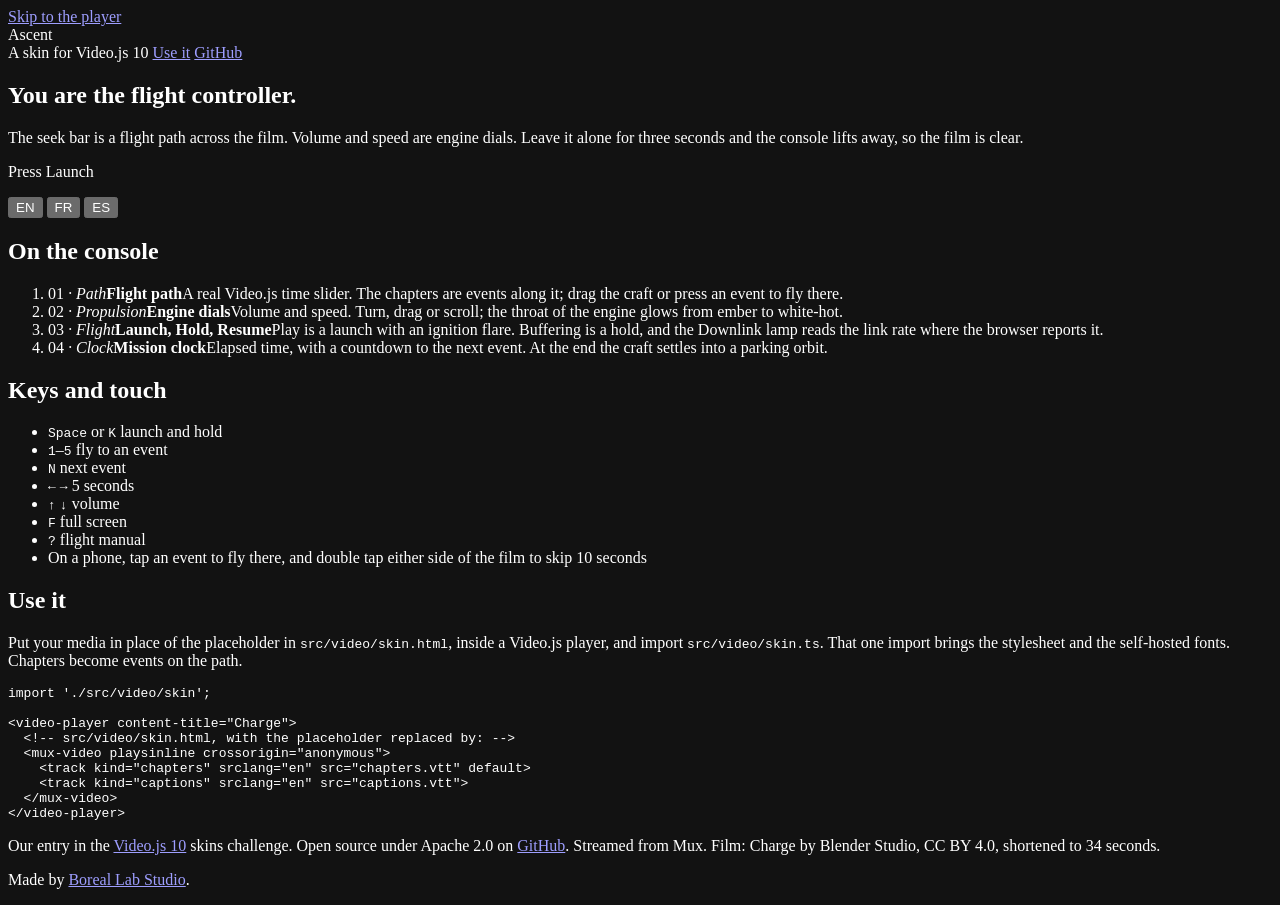
==== apps/preview/index.html @ ff9208df "French and Spanish, clearer screen reader names, captions off at start The skin's own words (module " ====
<!doctype html>
<html lang="en">
  <head>
    <meta charset="UTF-8" />
    <meta name="viewport" content="width=device-width, initial-scale=1" />
    <title>Ascent: a Mission Control skin for Video.js 10</title>
    <meta name="description" content="Ascent is a skin for Video.js 10 that puts you at Mission Control: the seek bar is a flight path, volume and speed are engine dials, and the console lifts away so the film is clear." />
    <meta name="color-scheme" content="dark" />
    <meta name="theme-color" content="#05070b" />
    <link rel="icon" href="./icon.svg" type="image/svg+xml" />
    <meta property="og:title" content="Ascent: a Mission Control skin for Video.js 10" />
    <meta property="og:description" content="The seek bar is a flight path. Volume and speed are engine dials. You are the flight controller." />
    <meta property="og:type" content="website" />
    <meta property="og:image" content="https://ascent-skin.vercel.app/og.png" />
    <meta property="og:image:width" content="1200" />
    <meta property="og:image:height" content="630" />
    <meta property="og:image:alt" content="The Ascent player on an orange field: a flight path across the film, a console of keys and dials, and a Launch key." />
    <meta name="twitter:card" content="summary_large_image" />
  </head>
  <body>
    <a class="site-skip" href="#player">Skip to the player</a>
    <header class="site-top">
      <span class="site-mark">Ascent</span>
      <nav class="site-nav" aria-label="Links">
        <span class="site-note">A skin for Video.js 10</span>
        <a href="#use">Use it</a>
        <a href="https://github.com/Boreallabstudio/ascent">GitHub</a>
      </nav>
    </header>
    <main>
      <section class="site-hero" aria-labelledby="title">
        <h1 id="title">You are the flight controller.</h1>
        <p class="site-lede">The seek bar is a flight path across the film. Volume and speed are engine dials. Leave it alone for three seconds and the console lifts away, so the film is clear.</p>
      </section>
      <section class="site-player" aria-label="Player">
        <p class="site-cue" aria-hidden="true"><i></i>Press Launch</p>
        <div class="site-lang" role="group" aria-label="Player language">
          <button type="button" data-lang="en" aria-pressed="true">EN</button>
          <button type="button" data-lang="fr" aria-pressed="false">FR</button>
          <button type="button" data-lang="es" aria-pressed="false">ES</button>
        </div>
        <div id="player"></div>
      </section>
      <section class="site-parts" aria-labelledby="parts">
        <h2 id="parts" class="site-h2">On the console</h2>
        <ol class="site-list">
          <li><span class="site-num">01 <em>· Path</em></span><b>Flight path</b><span>A real Video.js time slider. The chapters are events along it; drag the craft or press an event to fly there.</span></li>
          <li><span class="site-num">02 <em>· Propulsion</em></span><b>Engine dials</b><span>Volume and speed. Turn, drag or scroll; the throat of the engine glows from ember to white-hot.</span></li>
          <li><span class="site-num">03 <em>· Flight</em></span><b>Launch, Hold, Resume</b><span>Play is a launch with an ignition flare. Buffering is a hold, and the Downlink lamp reads the link rate where the browser reports it.</span></li>
          <li><span class="site-num">04 <em>· Clock</em></span><b>Mission clock</b><span>Elapsed time, with a countdown to the next event. At the end the craft settles into a parking orbit.</span></li>
        </ol>
      </section>
      <section class="site-parts" aria-labelledby="keys">
        <h2 id="keys" class="site-h2">Keys and touch</h2>
        <ul class="site-keys">
          <li class="key"><kbd>Space</kbd> or <kbd>K</kbd> launch and hold</li>
          <li class="key"><kbd>1</kbd>–<kbd>5</kbd> fly to an event</li>
          <li class="key"><kbd>N</kbd> next event</li>
          <li class="key"><kbd>←</kbd> <kbd>→</kbd> 5 seconds</li>
          <li class="key"><kbd>↑</kbd> <kbd>↓</kbd> volume</li>
          <li class="key"><kbd>F</kbd> full screen</li>
          <li class="key"><kbd>?</kbd> flight manual</li>
          <li class="touch">On a phone, tap an event to fly there, and double tap either side of the film to skip 10 seconds</li>
        </ul>
      </section>
      <section id="use" class="site-parts" aria-labelledby="use-title">
        <h2 id="use-title" class="site-h2">Use it</h2>
        <p class="site-use">Put your media in place of the placeholder in <code>src/video/skin.html</code>, inside a Video.js player, and import <code>src/video/skin.ts</code>. That one import brings the stylesheet and the self-hosted fonts. Chapters become events on the path.</p>
        <pre class="site-code" tabindex="0" aria-label="Example markup"><code>import './src/video/skin';

&lt;video-player content-title="Charge"&gt;
  &lt;!-- src/video/skin.html, with the placeholder replaced by: --&gt;
  &lt;mux-video playsinline crossorigin="anonymous"&gt;
    &lt;track kind="chapters" srclang="en" src="chapters.vtt" default&gt;
    &lt;track kind="captions" srclang="en" src="captions.vtt"&gt;
  &lt;/mux-video&gt;
&lt;/video-player&gt;</code></pre>
      </section>
    </main>
    <footer class="site-foot">
      <p>Our entry in the <a href="https://videojs.org">Video.js 10</a> skins challenge. Open source under Apache 2.0 on <a href="https://github.com/Boreallabstudio/ascent">GitHub</a>. Streamed from Mux. Film: Charge by Blender Studio, CC BY 4.0, shortened to 34 seconds.</p>
      <p>Made by <a href="https://boreallab.ca/design">Boreal Lab Studio</a>.</p>
    </footer>
    <script type="module" src="/src/site/main.ts"></script>
  </body>
</html>
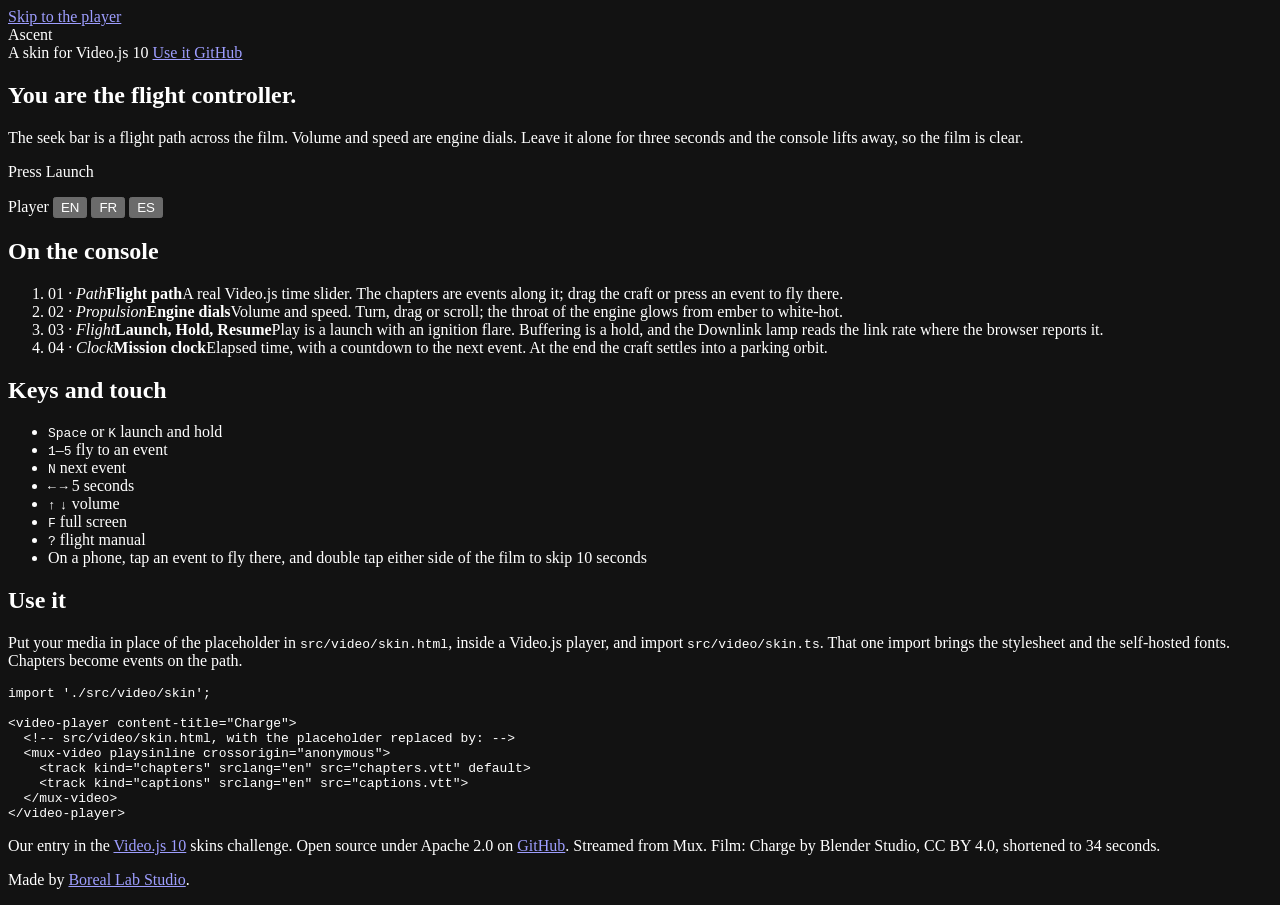
==== commit c62d6e46: "Manual key caps stay on one line; language switch says it is for the player Page Up and Page Down re" ====
--- a/apps/preview/index.html
+++ b/apps/preview/index.html
@@ -33,11 +33,12 @@
         <p class="site-lede">The seek bar is a flight path across the film. Volume and speed are engine dials. Leave it alone for three seconds and the console lifts away, so the film is clear.</p>
       </section>
       <section class="site-player" aria-label="Player">
-        <p class="site-cue" aria-hidden="true"><i></i>Press Launch</p>
+        <p class="site-cue" aria-hidden="true"><i></i><span>Press Launch</span></p>
         <div class="site-lang" role="group" aria-label="Player language">
-          <button type="button" data-lang="en" aria-pressed="true">EN</button>
-          <button type="button" data-lang="fr" aria-pressed="false">FR</button>
-          <button type="button" data-lang="es" aria-pressed="false">ES</button>
+          <span aria-hidden="true">Player</span>
+          <button type="button" data-lang="en" lang="en" aria-label="EN, English" aria-pressed="true">EN</button>
+          <button type="button" data-lang="fr" lang="fr" aria-label="FR, Français" aria-pressed="false">FR</button>
+          <button type="button" data-lang="es" lang="es" aria-label="ES, Español" aria-pressed="false">ES</button>
         </div>
         <div id="player"></div>
       </section>
